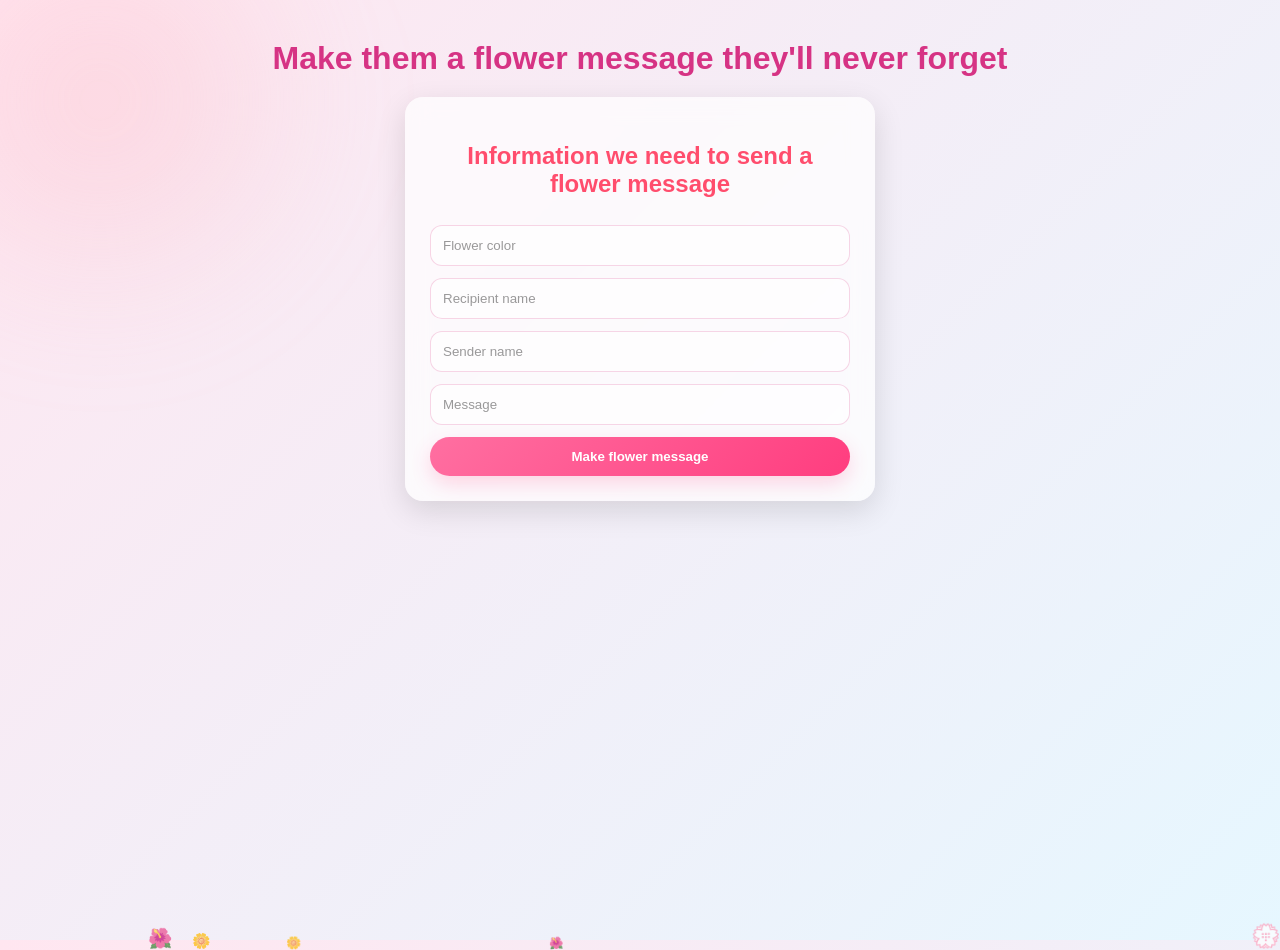
==== builder/index.html @ 414a6720 "Merge pull request #3 from kenkaroki/message_builder message_builder" ====
<!DOCTYPE html>
<html lang="en">
<head>
    <meta charset="UTF-8">
    <meta name="viewport" content="width=device-width, initial-scale=1.0">
    <title>Build a flower message</title>
    <link rel="stylesheet" href="styles.css">
</head>
<body>
<h1 id="main_header">Make them a flower message they'll never forget</h1>
<div id="form-div">
    <form id="form" method="post">
        <h2>Information we need to send a flower message</h2>

        <input type="text" id="flower_color" name="flower_color" placeholder="Flower color">
        <input type="text" id="recipient_name" name="recipient_name" placeholder="Recipient name">
        <input type="text" id="sender_name" name="sender_name" placeholder="Sender name">
        <input type="text" id="message" name="message" placeholder="Message">

        <button type="submit" id="submit">Make flower message</button>
    </form>
</div>

<div id="succesive_div">
    <div id="success_create_element">
        <h1 id="succes_header">Congrats you made a flower message</h1>
        <p>Send them the link below</p>
        <p id="url"></p>
        <button id="copyBtn">Copy link</button>
    </div>
</div>

<script src="index.js"></script>

</body>
</html>
---- builder/styles.css ----
/* ======================
   BASE PAGE (floral theme)
======================*/
body {
    margin: 0;
    min-height: 100vh;
    font-family: "Segoe UI", Arial, sans-serif;
    background: linear-gradient(135deg, #ffe6f0, #e6f7ff);
    overflow: hidden;
    display: flex;
    flex-direction: column;
    align-items: center;
    justify-content: flex-start;
    padding: 20px;
}

/* soft floating glow like background accent */
body::before {
    content: "";
    position: absolute;
    width: 500px;
    height: 500px;
    background: radial-gradient(circle, rgba(255,182,193,0.35), transparent 70%);
    top: -150px;
    left: -150px;
    filter: blur(50px);
    z-index: 0;
}

/* ======================
   HEADER
======================*/
#main_header {
    color: #d63384;
    text-align: center;
    margin: 20px 0;
    font-size: 2rem;
    z-index: 2;
}

h2 {
    color: #ff4d6d;
    text-align: center;
    margin-bottom: 15px;
    z-index: 2;
}

/* ======================
   FORM SECTION
======================*/
#form-div {
    display: flex;
    justify-content: center;
    align-items: center;
    width: 100%;
    z-index: 2;
}

/* ======================
   FORM CONTAINER (glass)
======================*/
form {
    width: 100%;
    max-width: 420px;
    background: rgba(255, 255, 255, 0.7);
    padding: 25px;
    border-radius: 18px;
    backdrop-filter: blur(12px);
    box-shadow: 0 10px 30px rgba(0,0,0,0.12);
    display: flex;
    flex-direction: column;
    gap: 12px;
}

/* ======================
   INPUTS
======================*/
input {
    padding: 12px;
    border-radius: 12px;
    border: 1px solid rgba(214, 51, 132, 0.2);
    outline: none;
    background: rgba(255, 255, 255, 0.6);
    color: #333;
    transition: 0.2s ease;
}

input::placeholder {
    color: rgba(0, 0, 0, 0.4);
}

input:focus {
    border-color: #ff6fa1;
    box-shadow: 0 0 10px rgba(255, 111, 161, 0.25);
}

/* ======================
   BUTTON
======================*/
button {
    padding: 12px;
    border: none;
    border-radius: 30px;
    background: linear-gradient(135deg, #ff6fa1, #ff3d7f);
    color: white;
    font-weight: bold;
    cursor: pointer;
    transition: 0.3s ease;
    box-shadow: 0 8px 20px rgba(255, 61, 127, 0.2);
}

button:hover {
    transform: translateY(-3px);
    box-shadow: 0 12px 25px rgba(255, 61, 127, 0.3);
}

button:active {
    transform: scale(0.97);
}

/* ======================
   SUCCESS SECTION
======================*/
#succesive_div {
    display: none;
    justify-content: center;
    align-items: center;
    height: 100%;
    z-index: 2;
}

/* ======================
   SUCCESS BOX (soft glass)
======================*/
#success_create_element {
    width: 100%;
    max-width: 420px;
    background: rgba(255, 255, 255, 0.75);
    padding: 25px;
    border-radius: 18px;
    backdrop-filter: blur(12px);
    box-shadow: 0 10px 30px rgba(0,0,0,0.12);
    display: flex;
    flex-direction: column;
    gap: 12px;
    text-align: center;
}

/* ======================
   SUCCESS TEXT
======================*/
#success_header {
    color: #d63384;
    font-size: 1.5rem;
}

#url {
    color: #ff3d7f;
    margin-top: 10px;
    font-style: italic;
    word-break: break-all;
}


/* ======================
   FLOATING FLOWER PARTICLES
======================*/
.particle {
    position: absolute;
    bottom: -50px;
    font-size: 18px;
    opacity: 0.7;
    animation: floatUp linear infinite;
    z-index: 0;
    pointer-events: none;
    user-select: none;
}

@keyframes floatUp {
    0% {
        transform: translateY(0) translateX(0) rotate(0deg);
        opacity: 0;
    }
    10% {
        opacity: 1;
    }
    100% {
        transform: translateY(-110vh) translateX(30px) rotate(360deg);
        opacity: 0;
    }
}
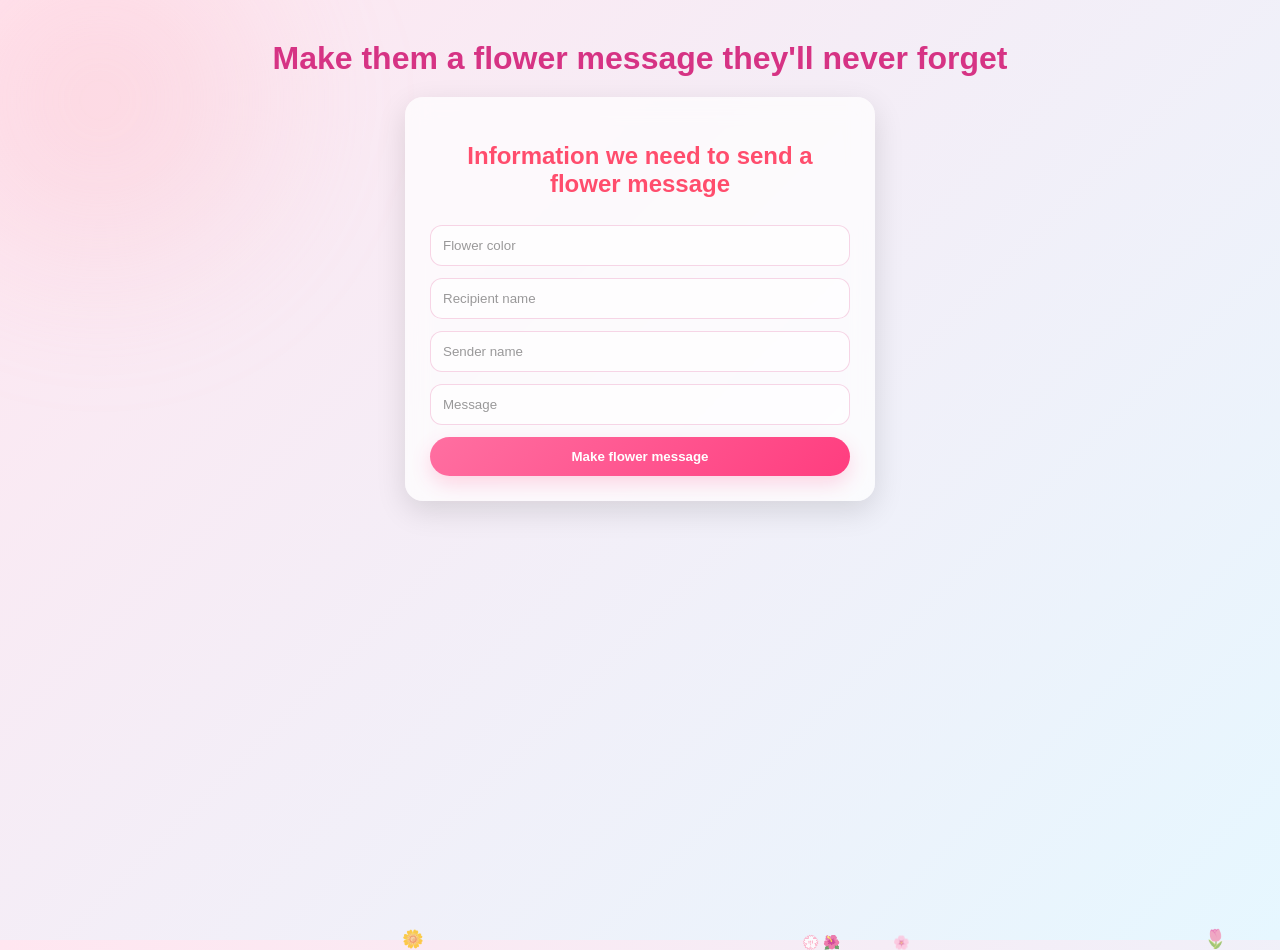
==== commit f5f19166: "share option" ====
--- a/builder/index.html
+++ b/builder/index.html
@@ -26,7 +26,12 @@
         <h1 id="succes_header">Congrats you made a flower message</h1>
         <p>Send them the link below</p>
         <p id="url"></p>
+
         <button id="copyBtn">Copy link</button>
+
+        <div id="share-buttons">
+            <button id="shareNativeBtn">Share</button>
+        </div>
     </div>
 </div>
 
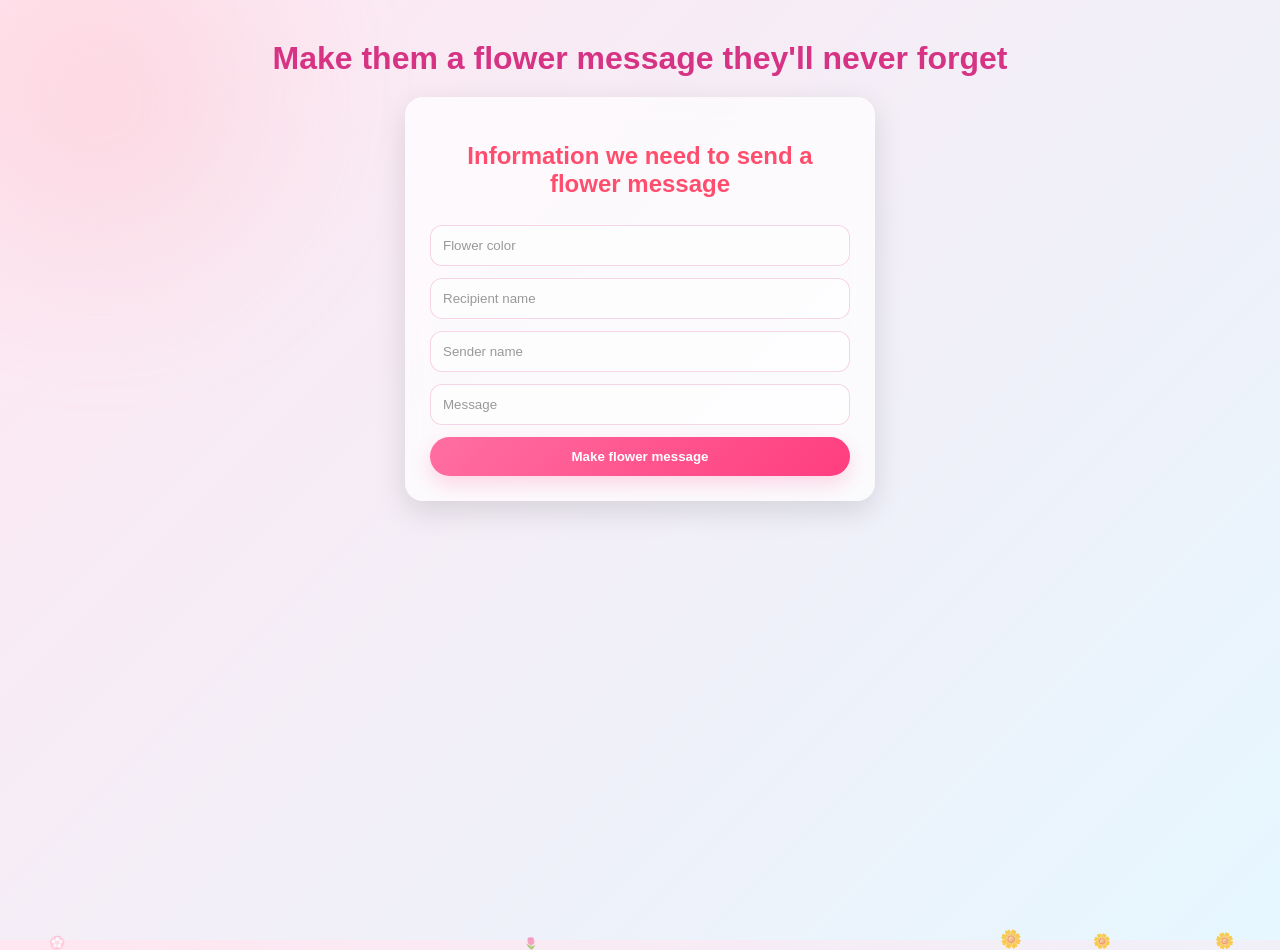
==== commit b30b72e0: "seo meta description together with favicon" ====
--- a/builder/index.html
+++ b/builder/index.html
@@ -3,8 +3,12 @@
 <head>
     <meta charset="UTF-8">
     <meta name="viewport" content="width=device-width, initial-scale=1.0">
+    <meta 
+        name="description" 
+        content="Create a flower message for your loved ones.">
     <title>Build a flower message</title>
     <link rel="stylesheet" href="styles.css">
+    <link rel="shortcut icon" href="../favicons/favicon.png" type="image/x-icon">
 </head>
 <body>
 <h1 id="main_header">Make them a flower message they'll never forget</h1>
